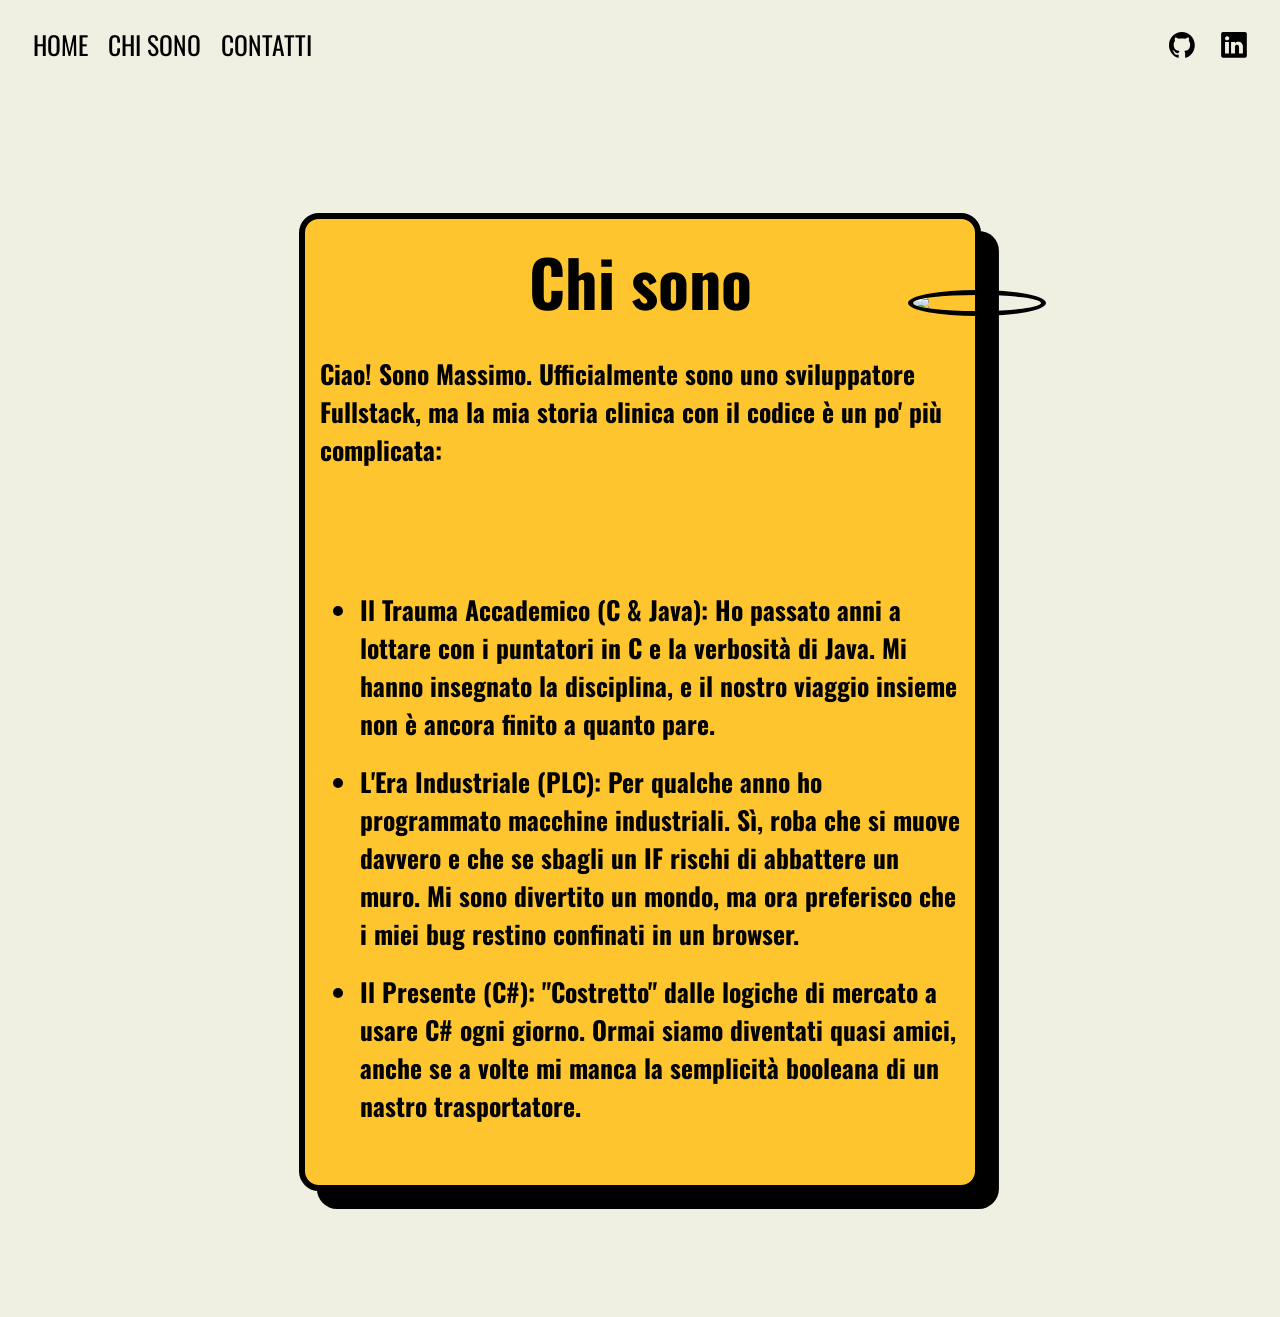
==== ChiSono.html @ 772d17a8 "First commit" ====
<!DOCTYPE html>
<html lang="it">
<head>
    <meta charset="utf-8">
    <meta name="viewport" content="width=device-width, initial-scale=1">
    <link rel="stylesheet" href="css/style.css">
    <link rel="preconnect" href="https://fonts.googleapis.com">
    <link rel="preconnect" href="https://fonts.gstatic.com" crossorigin>
    <link href="https://fonts.googleapis.com/css2?family=Inter:ital,opsz,wght@0,14..32,100..900;1,14..32,100..900&family=Oswald:wght@200..700&family=Roboto+Slab:wght@100..900&display=swap" rel="stylesheet">
    <title>Title</title>
</head>
<body>
<div class="menu">
    <a href="index.html">HOME</a>
    <a href="ChiSono.html">CHI SONO</a>
    <a href="Contatti.html">CONTATTI</a>
    <div class="image-menu">
        <a href="https://github.com/MasVer021"><img src="img/gitHub.svg"></a>
        <a href="https://www.linkedin.com/in/massimo-verdino-569409233/"><img src="img/linkedin.svg"></a>
    </div>
</div>
<div id="div-content">
    <img src="img/personalPhoto.png"></img>
    <div id="div-content-about">
        <p>Chi sono</p>
        <p>
            Ciao! Sono Massimo. Ufficialmente sono uno sviluppatore Fullstack, ma la mia storia clinica con il codice è un po' più complicata:<p>
        <ul id="lista-content-about">
            <li>Il Trauma Accademico (C & Java): Ho passato anni a lottare con i puntatori in C e la verbosità di Java. Mi hanno insegnato la disciplina, e il nostro viaggio insieme non è ancora finito a quanto pare.</li>
            <li>L'Era Industriale (PLC): Per qualche anno ho programmato macchine industriali. Sì, roba che si muove davvero e che se sbagli un IF rischi di abbattere un muro. Mi sono divertito un mondo, ma ora preferisco che i miei bug restino confinati in un browser.</li>
            <li>Il Presente (C#): "Costretto" dalle logiche di mercato a usare C# ogni giorno. Ormai siamo diventati quasi amici, anche se a volte mi manca la semplicità booleana di un nastro trasportatore. </li>
        </ul>
    </div>
</div>
</body>
</html>
---- css/style.css ----
body
{
    background-color: #EFEFE2;
    font-family: "Oswald", sans-serif;
    margin-top:0;

}

.menu
{
    display: flex;
    justify-content: center;
    align-items: center;

    margin: 5px ;
    padding : 10px;
    font-size: clamp(1.5rem, 2vw, 4rem);
}

.image-menu
{
    visibility: collapse;
}

.image-menu img
{
    height: 0;
}

a
{
    margin: 10px;
    text-decoration :none;
    color: black;
    border-bottom: 4px solid transparent;
}

a:hover
{
    position: relative;
    bottom: 10px;
    color: #CAA9F0;
    border-color: #FF612F;
}

#div-content
{
    border : 6px solid black;
    width : 80vw;
    height : auto;
    aspect-ratio: 16 / 10;

    margin : 10% auto;
    padding: 15px;

    border-radius: 20px;
    box-shadow: 0.7em 0.7em 0 black;

    background-color: #FFC52F;
    display: flex;
    flex-direction: column;
    align-items: center;
    justify-content: center;

    font-weight: bold;
    font-size: clamp(1.5rem, 2vw, 3rem);

    position: relative;

}

#div-about
{
    border : 6px solid black;
    width : 80vw;
    height : auto;
    aspect-ratio: 16 / 10;

    margin : 10% auto;
    padding: 10px;

    border-radius: 20px;
    box-shadow: 0.7em 0.7em 0 black;

    background-color: #FFC52F;
    display: flex;
    flex-direction: column;
    align-items: center;
    justify-content: center;

    font-weight: bold;
    font-size: clamp(1.5rem, 2vw, 3rem);

    position: relative;
}

#nome
{
    border : 3px solid black;
    width : 90%;
    height : auto;
    aspect-ratio: 3 / 1;

    background-color: #EFEFE2;
    margin: 10px;
    border-radius: 10px;

    display: flex;
    justify-content: center;
    align-items: center;

    font-weight: 1200;

}

#div-content p:first-of-type
{
    font-size: 2.5em;
    font-weight: 1000;
    margin:0;
}

#div-content img
{
    visibility: collapse;
    height: auto;
}


#div-content-about
{
    display: flex;
    flex-direction: column;
    align-items: center;
    justify-content: center;

}

#div-content button
{
    width: 100%;
    background-color: #ffd52f;
    box-shadow: 0.3em 0.3em 0 black;


    font-size: clamp(1.5rem, 2vw, 3rem);
    border : none
}

#div-content form
{
    display: flex;
    flex-direction: column;
    align-items: center;
    justify-content: center;
}

#div-content a
{
   margin:0;
}

#email
{

    width: clamp(20rem, 30vw, 40rem);
    text-align: center;

    font-size: clamp(1.5rem, 2vw, 3rem);

}

#div-content button:active
{

    box-shadow: none;
}

#lista-content-about li
{
    margin : 20px 0;

}







@media (min-width: 1024px)
{
    .menu
    {
        justify-content: start;
    }

    .image-menu
    {
        visibility: visible;
        margin-left: auto;
    }

    .image-menu img
    {
        height: clamp(1.5rem, 2vw, 4rem);
        width:auto;
    }

    #div-content
    {
        width : 50vw;
    }

    #div-content img
    {
        visibility: visible;
        width : clamp(100px, 10vw, 1000px);
        padding : 0;
        margin-left : auto;

        border : 5px solid black;
        border-radius: 50%;

        display: inline-block;
        position: absolute;

        left : 90%;
        bottom: 90%;
    }

}
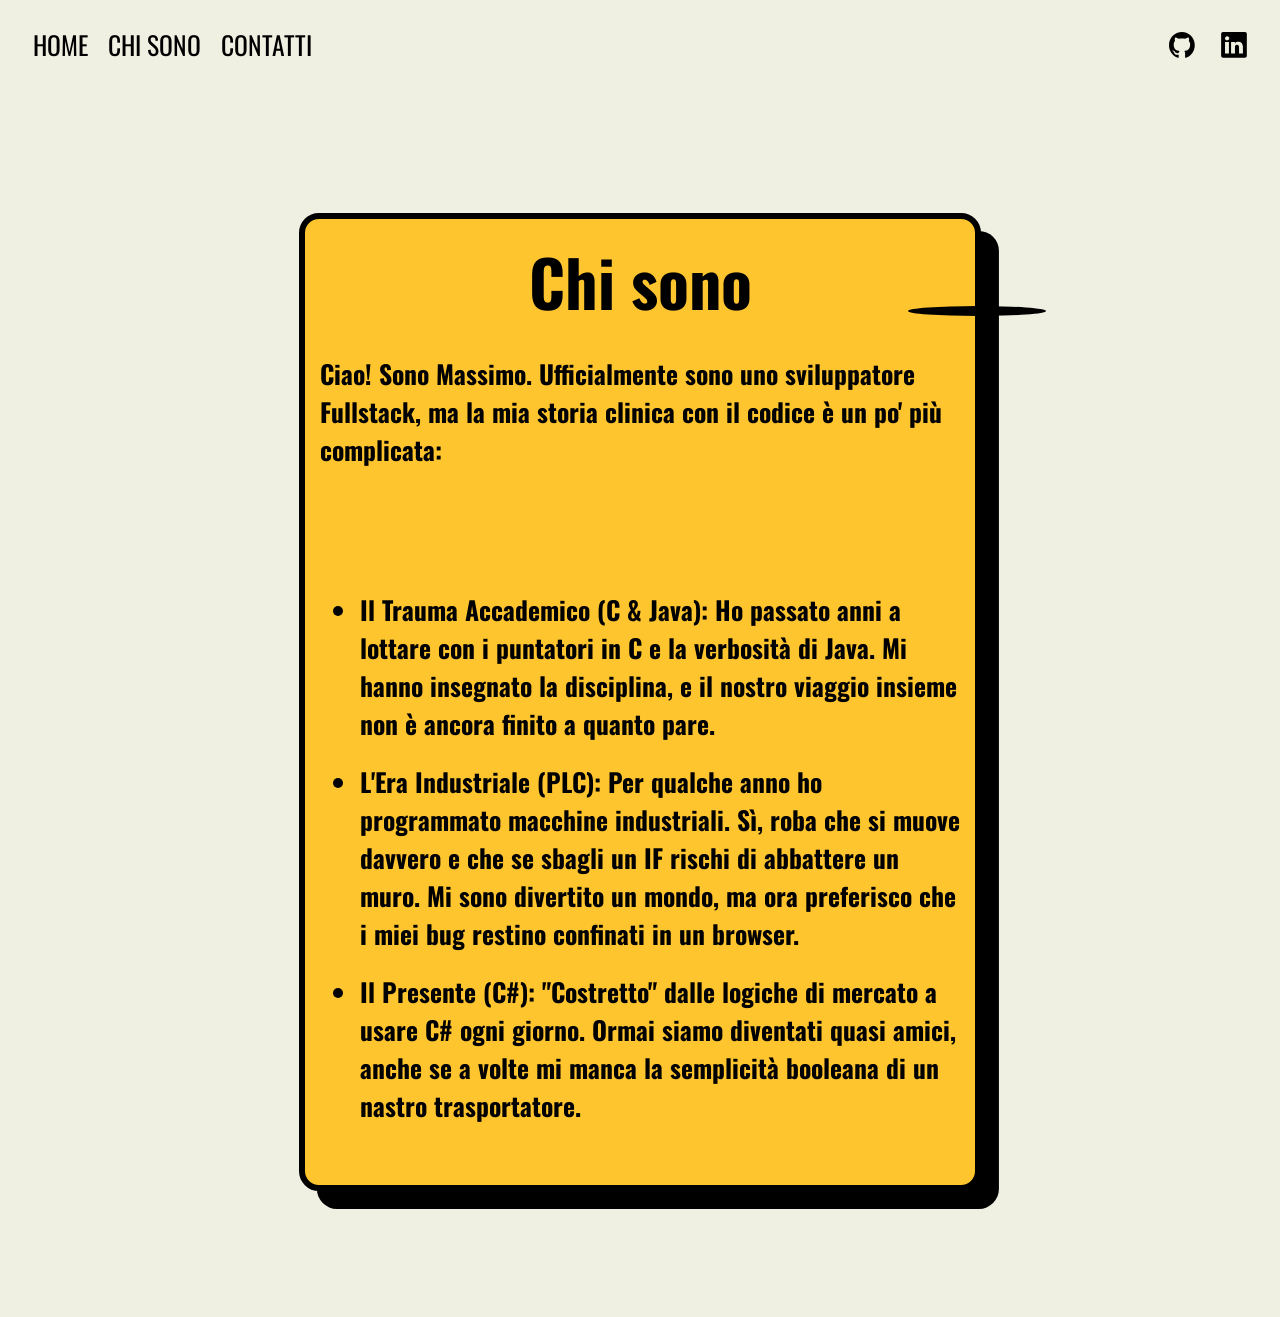
==== commit 75c2f6db: "Variazioni titoli pagine" ====
--- a/ChiSono.html
+++ b/ChiSono.html
@@ -7,7 +7,7 @@
     <link rel="preconnect" href="https://fonts.googleapis.com">
     <link rel="preconnect" href="https://fonts.gstatic.com" crossorigin>
     <link href="https://fonts.googleapis.com/css2?family=Inter:ital,opsz,wght@0,14..32,100..900;1,14..32,100..900&family=Oswald:wght@200..700&family=Roboto+Slab:wght@100..900&display=swap" rel="stylesheet">
-    <title>Title</title>
+    <title>About</title>
 </head>
 <body>
 <div class="menu">
--- a/css/style.css
+++ b/css/style.css
@@ -122,8 +122,8 @@
 
 #div-content img
 {
-    visibility: collapse;
-    height: auto;
+    visibility: hidden;
+    height: 0;
 }
 
 
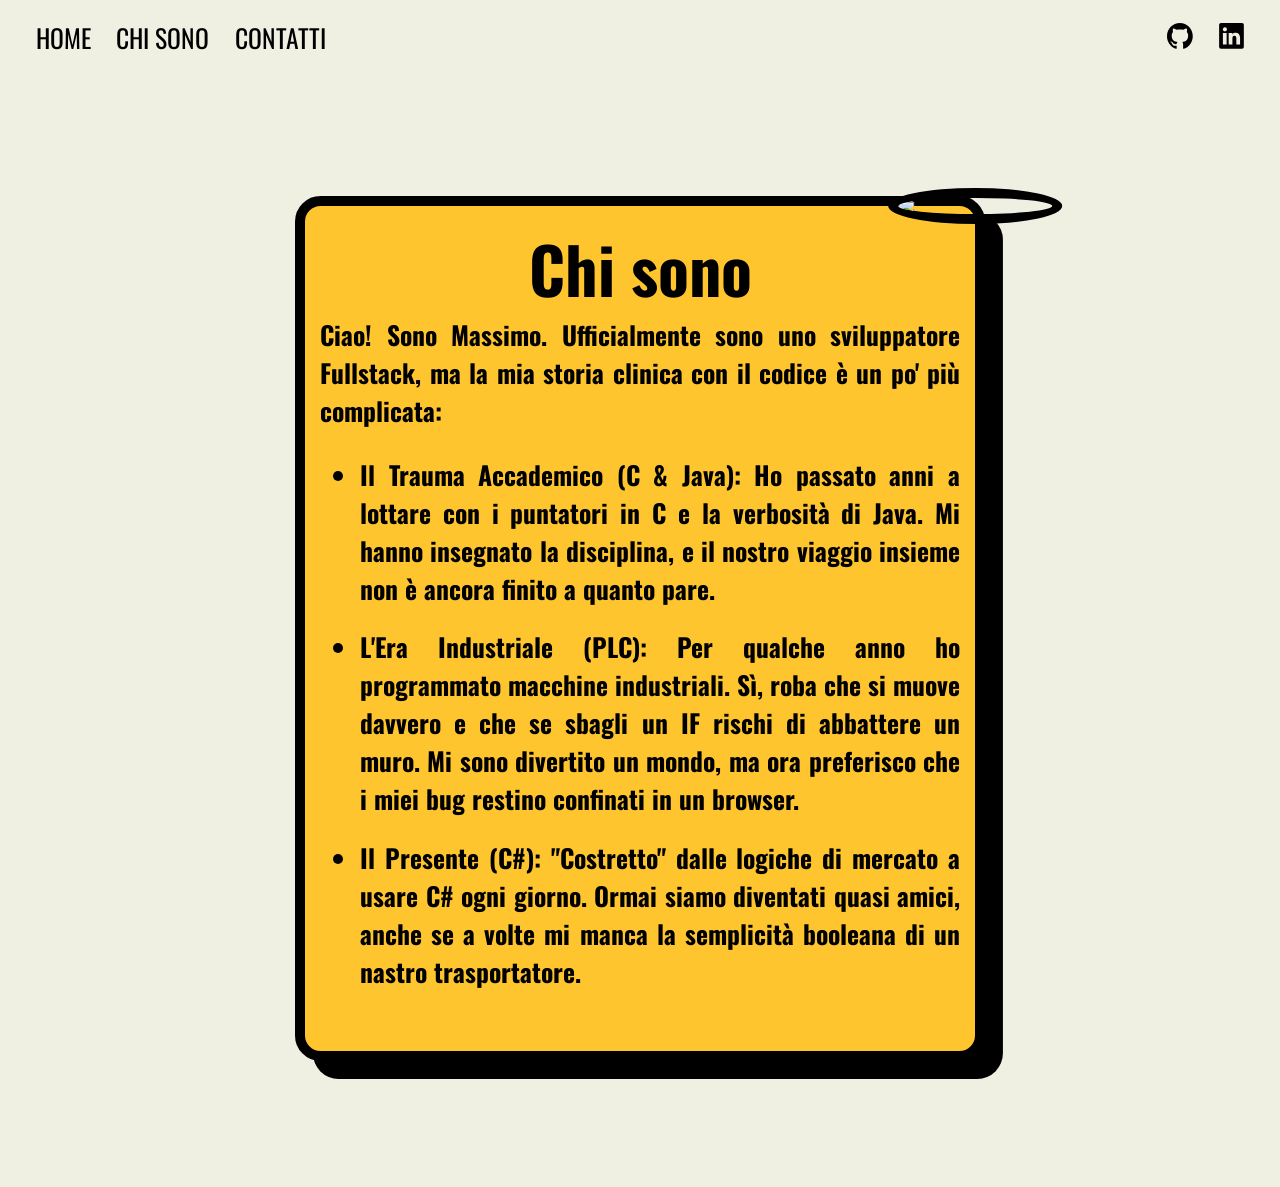
==== commit 8d51ca17: "Ottimizzazione del codice css, eliminazioni classi HTML ridondanti" ====
--- a/ChiSono.html
+++ b/ChiSono.html
@@ -1,36 +1,37 @@
 <!DOCTYPE html>
 <html lang="it">
-<head>
-    <meta charset="utf-8">
-    <meta name="viewport" content="width=device-width, initial-scale=1">
-    <link rel="stylesheet" href="css/style.css">
-    <link rel="preconnect" href="https://fonts.googleapis.com">
-    <link rel="preconnect" href="https://fonts.gstatic.com" crossorigin>
-    <link href="https://fonts.googleapis.com/css2?family=Inter:ital,opsz,wght@0,14..32,100..900;1,14..32,100..900&family=Oswald:wght@200..700&family=Roboto+Slab:wght@100..900&display=swap" rel="stylesheet">
-    <title>About</title>
-</head>
-<body>
-<div class="menu">
-    <a href="index.html">HOME</a>
-    <a href="ChiSono.html">CHI SONO</a>
-    <a href="Contatti.html">CONTATTI</a>
-    <div class="image-menu">
-        <a href="https://github.com/MasVer021"><img src="img/gitHub.svg"></a>
-        <a href="https://www.linkedin.com/in/massimo-verdino-569409233/"><img src="img/linkedin.svg"></a>
-    </div>
-</div>
-<div id="div-content">
-    <img src="img/personalPhoto.png"></img>
-    <div id="div-content-about">
-        <p>Chi sono</p>
-        <p>
-            Ciao! Sono Massimo. Ufficialmente sono uno sviluppatore Fullstack, ma la mia storia clinica con il codice è un po' più complicata:<p>
-        <ul id="lista-content-about">
-            <li>Il Trauma Accademico (C & Java): Ho passato anni a lottare con i puntatori in C e la verbosità di Java. Mi hanno insegnato la disciplina, e il nostro viaggio insieme non è ancora finito a quanto pare.</li>
-            <li>L'Era Industriale (PLC): Per qualche anno ho programmato macchine industriali. Sì, roba che si muove davvero e che se sbagli un IF rischi di abbattere un muro. Mi sono divertito un mondo, ma ora preferisco che i miei bug restino confinati in un browser.</li>
-            <li>Il Presente (C#): "Costretto" dalle logiche di mercato a usare C# ogni giorno. Ormai siamo diventati quasi amici, anche se a volte mi manca la semplicità booleana di un nastro trasportatore. </li>
-        </ul>
-    </div>
-</div>
-</body>
+    <head>
+        <meta charset="utf-8">
+        <meta name="viewport" content="width=device-width, initial-scale=1">
+        <link rel="stylesheet" href="css/style.css">
+        <link rel="preconnect" href="https://fonts.googleapis.com">
+        <link rel="preconnect" href="https://fonts.gstatic.com" crossorigin>
+        <link href="https://fonts.googleapis.com/css2?family=Inter:ital,opsz,wght@0,14..32,100..900;1,14..32,100..900&family=Oswald:wght@200..700&family=Roboto+Slab:wght@100..900&display=swap" rel="stylesheet">
+        <title>About</title>
+    </head>
+    <body>
+        <div class="menu">
+            <a href="index.html">HOME</a>
+            <a href="ChiSono.html">CHI SONO</a>
+            <a href="Contatti.html">CONTATTI</a>
+            <a href="https://github.com/MasVer021" class="no-su-mobile">
+                <img src="img/gitHub.svg">
+            </a>
+            <a href="https://www.linkedin.com/in/massimo-verdino-569409233/" class="no-su-mobile">
+                <img src="img/linkedin.svg">
+            </a>
+        </div>
+        <div class="div-content centra-colonna">
+            <img src="img/personalPhoto.png" class="no-su-mobile"></img>
+            <div class="centra-colonna">
+                <p>Chi sono</p>
+                <p>Ciao! Sono Massimo. Ufficialmente sono uno sviluppatore Fullstack, ma la mia storia clinica con il codice è un po' più complicata:<p>
+                <ul>
+                    <li>Il Trauma Accademico (C & Java): Ho passato anni a lottare con i puntatori in C e la verbosità di Java. Mi hanno insegnato la disciplina, e il nostro viaggio insieme non è ancora finito a quanto pare.</li>
+                    <li>L'Era Industriale (PLC): Per qualche anno ho programmato macchine industriali. Sì, roba che si muove davvero e che se sbagli un IF rischi di abbattere un muro. Mi sono divertito un mondo, ma ora preferisco che i miei bug restino confinati in un browser.</li>
+                    <li>Il Presente (C#): "Costretto" dalle logiche di mercato a usare C# ogni giorno. Ormai siamo diventati quasi amici, anche se a volte mi manca la semplicità booleana di un nastro trasportatore. </li>
+                </ul>
+            </div>
+        </div>
+    </body>
 </html>
--- a/css/style.css
+++ b/css/style.css
@@ -2,8 +2,15 @@
 {
     background-color: #EFEFE2;
     font-family: "Oswald", sans-serif;
-    margin-top:0;
+    text-align: justify;
+}
 
+a
+{
+    margin: 0 1vw;
+    text-decoration :none;
+    color: black;
+    border-bottom: 4px solid transparent;
 }
 
 .menu
@@ -17,35 +24,27 @@
     font-size: clamp(1.5rem, 2vw, 4rem);
 }
 
-.image-menu
+.menu img
 {
-    visibility: collapse;
+    height: clamp(1.5rem, 2vw, 4rem);
 }
 
-.image-menu img
+.menu a:nth-child(4)
 {
-    height: 0;
+    margin-left:auto;
 }
 
-a
+
+.menu a:hover
 {
-    margin: 10px;
-    text-decoration :none;
-    color: black;
-    border-bottom: 4px solid transparent;
-}
-
-a:hover
-{
-    position: relative;
-    bottom: 10px;
+    transform: translateY(-10px);
     color: #CAA9F0;
     border-color: #FF612F;
 }
 
-#div-content
+.div-content
 {
-    border : 6px solid black;
+    border : 0.4em solid black;
     width : 80vw;
     height : auto;
     aspect-ratio: 16 / 10;
@@ -53,140 +52,113 @@
     margin : 10% auto;
     padding: 15px;
 
-    border-radius: 20px;
+    border-radius: 1em;
     box-shadow: 0.7em 0.7em 0 black;
 
+
     background-color: #FFC52F;
-    display: flex;
-    flex-direction: column;
-    align-items: center;
-    justify-content: center;
 
     font-weight: bold;
-    font-size: clamp(1.5rem, 2vw, 3rem);
 
+    font-size: clamp(1.5rem, 2vw, 4rem);
     position: relative;
 
 }
 
-#div-about
+.div-content img
 {
-    border : 6px solid black;
-    width : 80vw;
-    height : auto;
-    aspect-ratio: 16 / 10;
+    width : clamp(100px, 12vw, 2000px);
 
-    margin : 10% auto;
-    padding: 10px;
+    padding : 0;
 
-    border-radius: 20px;
-    box-shadow: 0.7em 0.7em 0 black;
+    border : 0.4em solid black;
+    border-radius: 50%;
 
-    background-color: #FFC52F;
-    display: flex;
-    flex-direction: column;
-    align-items: center;
-    justify-content: center;
+    position: absolute;
 
-    font-weight: bold;
+    left : 100%;
+    bottom: 100%;
+
+    transform: translate(-50%,+50%);
+}
+
+
+
+.div-content p:first-of-type
+{
+    font-size: 2.5em;
+    font-weight: 1000;
+    text-align: center;
+
+}
+
+.div-content p, .div-content a
+{
+    margin:0;
+}
+
+.div-content form
+{
+    margin-top: 0.8em;
+}
+
+.div-content button
+{
+    width: 90%;
+    background-color: #ffd52f;
+    box-shadow: 0.3em 0.3em 0 black;
+
+    margin: 15px;
     font-size: clamp(1.5rem, 2vw, 3rem);
+    border: 0.1em solid black;
+}
 
-    position: relative;
+.div-content button:active
+{
+
+    background-color: black;
+    color: white;
+    box-shadow: none;
+}
+
+.div-content li
+{
+    margin-bottom: 0.8em;
 }
 
 #nome
 {
-    border : 3px solid black;
+    border : 0.2em solid black;
     width : 90%;
     height : auto;
     aspect-ratio: 3 / 1;
 
     background-color: #EFEFE2;
     margin: 10px;
-    border-radius: 10px;
-
-    display: flex;
-    justify-content: center;
-    align-items: center;
+    border-radius: 0.5em;
 
     font-weight: 1200;
-
 }
 
-#div-content p:first-of-type
+#email
 {
-    font-size: 2.5em;
-    font-weight: 1000;
-    margin:0;
+    width: clamp(20rem, 30vw, 40rem);
+    text-align: center;
+    font-size: clamp(1.5rem, 2vw, 3rem);
 }
 
-#div-content img
+.no-su-mobile
 {
-    visibility: hidden;
-    height: 0;
+    display: none;
 }
 
-
-#div-content-about
-{
-    display: flex;
-    flex-direction: column;
-    align-items: center;
-    justify-content: center;
-
-}
-
-#div-content button
-{
-    width: 100%;
-    background-color: #ffd52f;
-    box-shadow: 0.3em 0.3em 0 black;
-
-
-    font-size: clamp(1.5rem, 2vw, 3rem);
-    border : none
-}
-
-#div-content form
+.centra-colonna
 {
     display: flex;
     flex-direction: column;
     align-items: center;
     justify-content: center;
 }
-
-#div-content a
-{
-   margin:0;
-}
-
-#email
-{
-
-    width: clamp(20rem, 30vw, 40rem);
-    text-align: center;
-
-    font-size: clamp(1.5rem, 2vw, 3rem);
-
-}
-
-#div-content button:active
-{
-
-    box-shadow: none;
-}
-
-#lista-content-about li
-{
-    margin : 20px 0;
-
-}
-
-
-
-
-
-
 
 @media (min-width: 1024px)
 {
@@ -195,38 +167,14 @@
         justify-content: start;
     }
 
-    .image-menu
+    .no-su-mobile
     {
-        visibility: visible;
-        margin-left: auto;
+        display: initial;
     }
 
-    .image-menu img
-    {
-        height: clamp(1.5rem, 2vw, 4rem);
-        width:auto;
-    }
-
-    #div-content
+    .div-content
     {
         width : 50vw;
-    }
-
-    #div-content img
-    {
-        visibility: visible;
-        width : clamp(100px, 10vw, 1000px);
-        padding : 0;
-        margin-left : auto;
-
-        border : 5px solid black;
-        border-radius: 50%;
-
-        display: inline-block;
-        position: absolute;
-
-        left : 90%;
-        bottom: 90%;
     }
 
 }
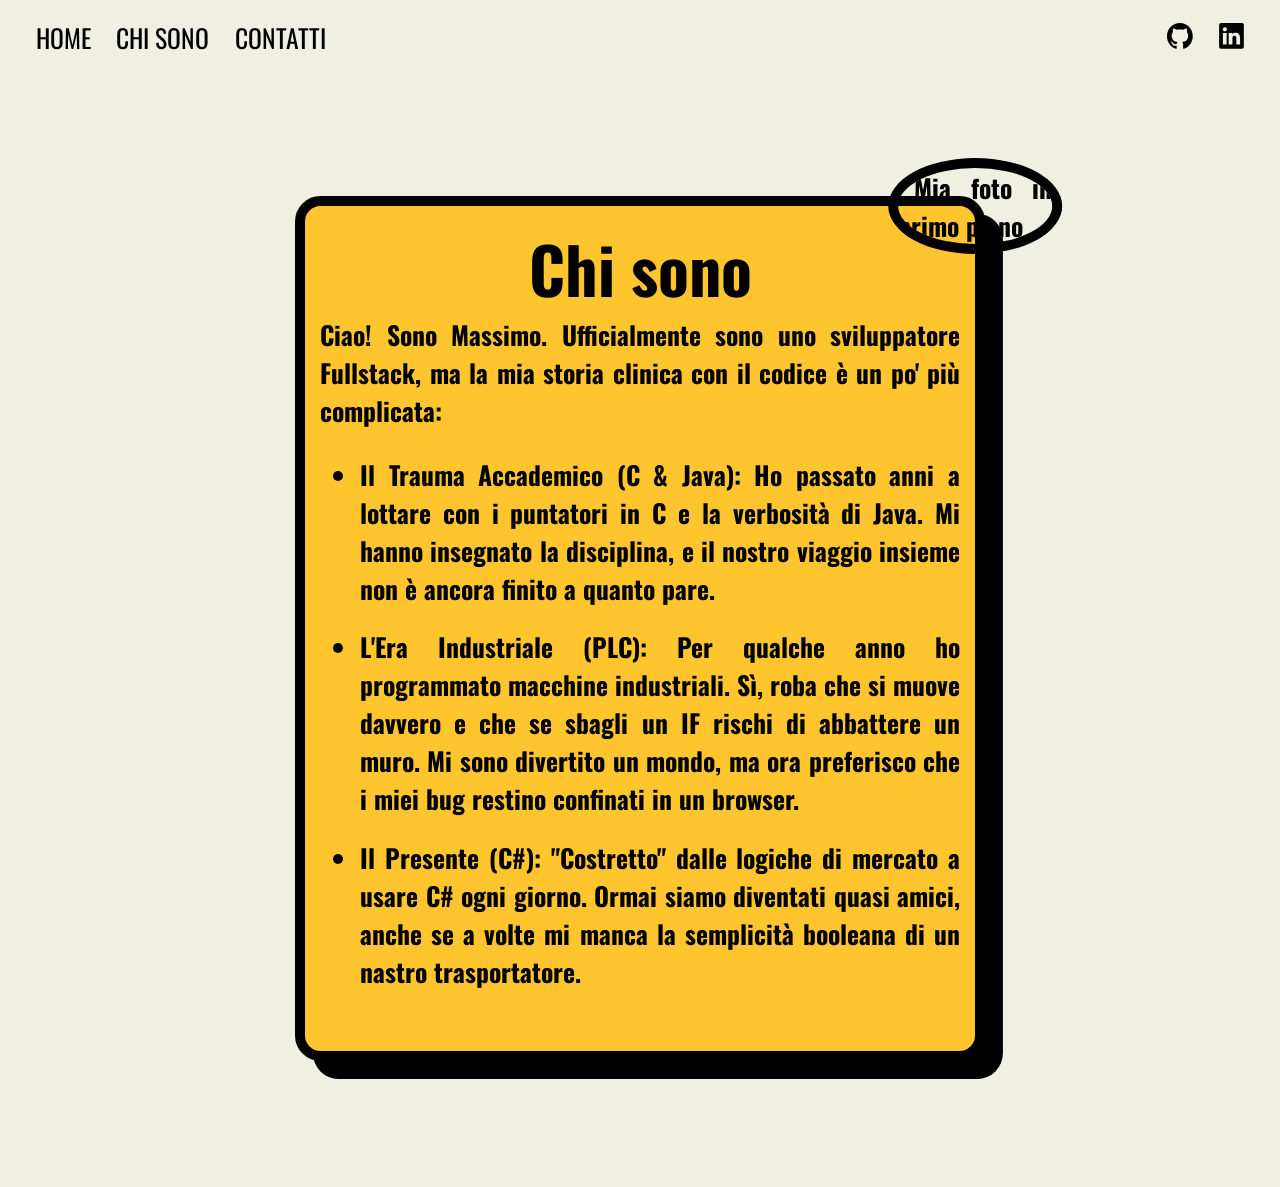
==== commit 35d16984: "Ottimizzazione secondo gli standard w3c, correzione errori validatore" ====
--- a/ChiSono.html
+++ b/ChiSono.html
@@ -15,16 +15,16 @@
             <a href="ChiSono.html">CHI SONO</a>
             <a href="Contatti.html">CONTATTI</a>
             <a href="https://github.com/MasVer021" class="no-su-mobile">
-                <img src="img/gitHub.svg">
+                <img src="img/gitHub.svg" alt="github logo">
             </a>
             <a href="https://www.linkedin.com/in/massimo-verdino-569409233/" class="no-su-mobile">
-                <img src="img/linkedin.svg">
+                <img src="img/linkedin.svg" alt="linkedin logo">
             </a>
         </div>
         <div class="div-content centra-colonna">
-            <img src="img/personalPhoto.png" class="no-su-mobile"></img>
+            <img src="img/personalPhoto.png" class="no-su-mobile" alt="Mia foto in primo piano">
             <div class="centra-colonna">
-                <p>Chi sono</p>
+                <h2>Chi sono</h2>
                 <p>Ciao! Sono Massimo. Ufficialmente sono uno sviluppatore Fullstack, ma la mia storia clinica con il codice è un po' più complicata:<p>
                 <ul>
                     <li>Il Trauma Accademico (C & Java): Ho passato anni a lottare con i puntatori in C e la verbosità di Java. Mi hanno insegnato la disciplina, e il nostro viaggio insieme non è ancora finito a quanto pare.</li>
--- a/css/style.css
+++ b/css/style.css
@@ -67,7 +67,7 @@
 
 .div-content img
 {
-    width : clamp(100px, 12vw, 2000px);
+    width : clamp(100px, 12vw, 1300px);
 
     padding : 0;
 
@@ -82,17 +82,15 @@
     transform: translate(-50%,+50%);
 }
 
-
-
-.div-content p:first-of-type
+.div-content h2:first-of-type
 {
     font-size: 2.5em;
-    font-weight: 1000;
+    font-weight: 800;
     text-align: center;
 
 }
 
-.div-content p, .div-content a
+.div-content h2, .div-content a,.div-content p
 {
     margin:0;
 }
@@ -137,7 +135,7 @@
     margin: 10px;
     border-radius: 0.5em;
 
-    font-weight: 1200;
+    font-weight: 1000;
 }
 
 #email
